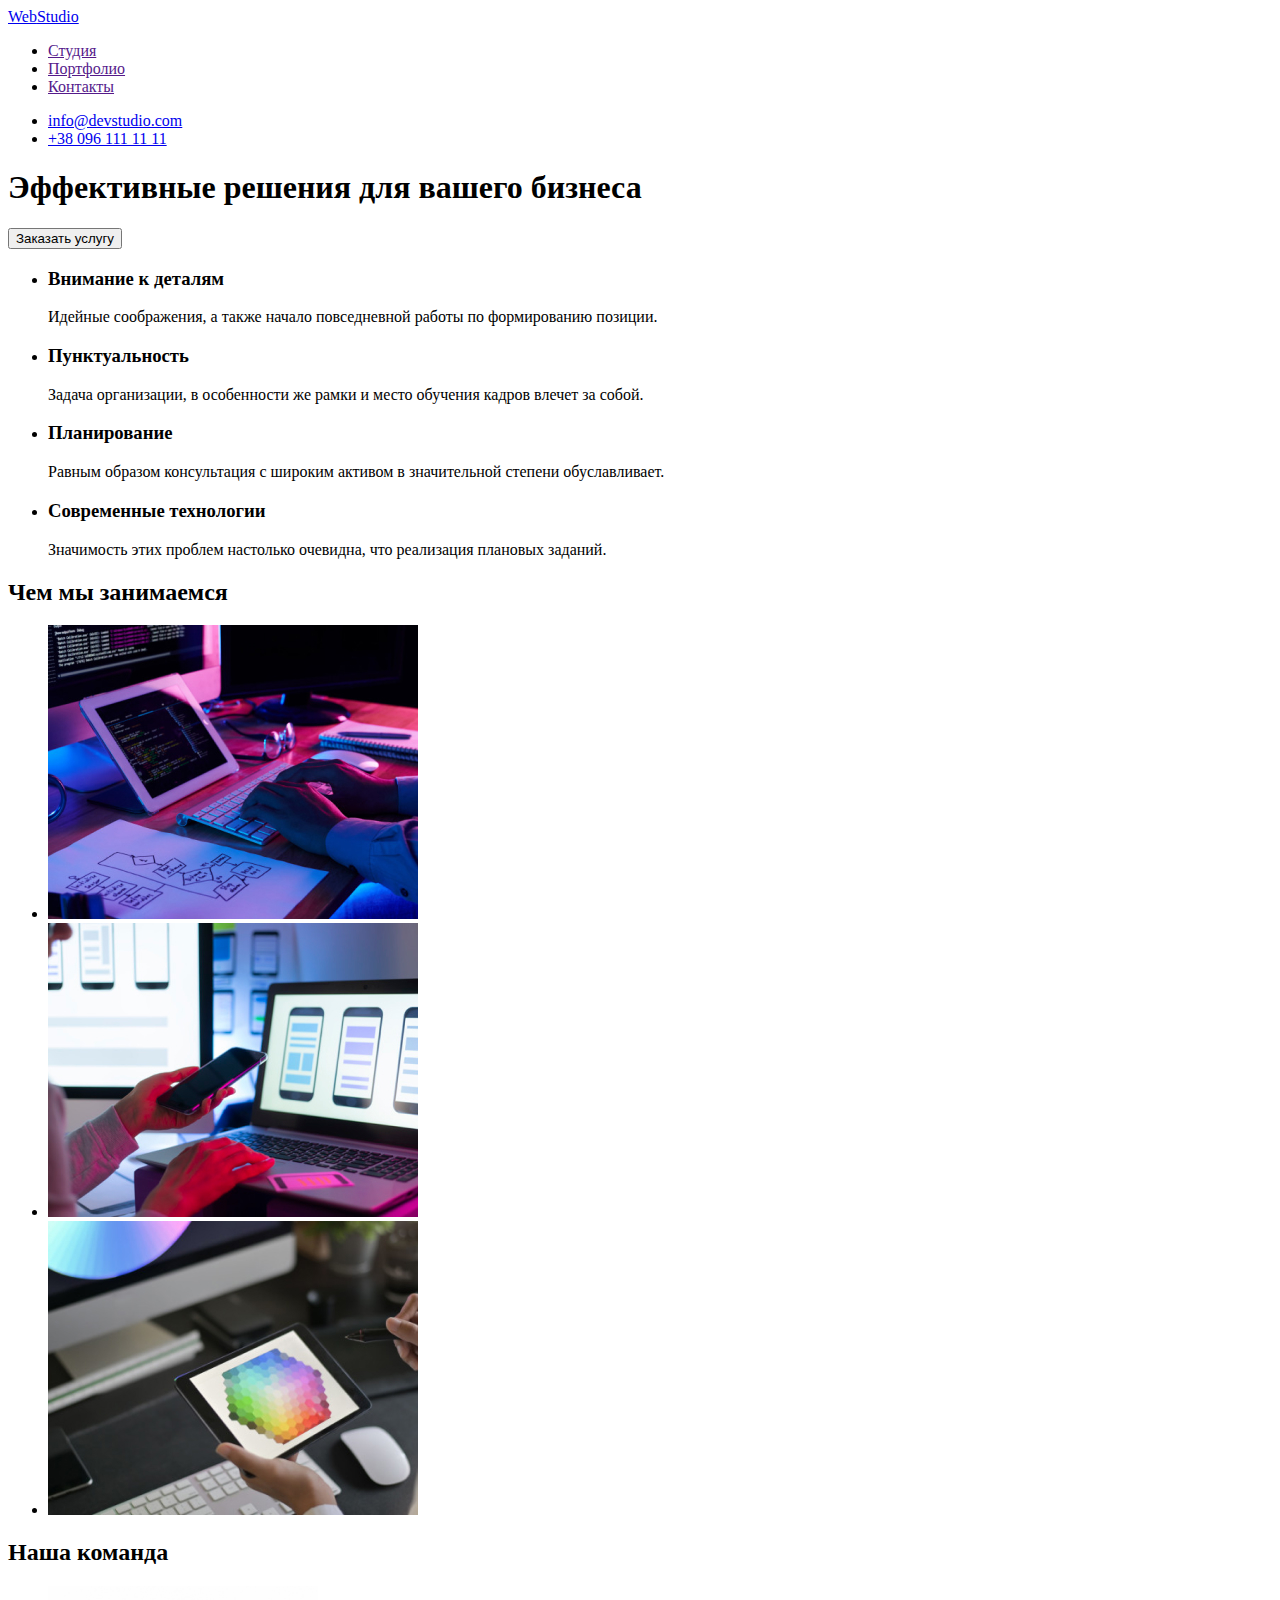
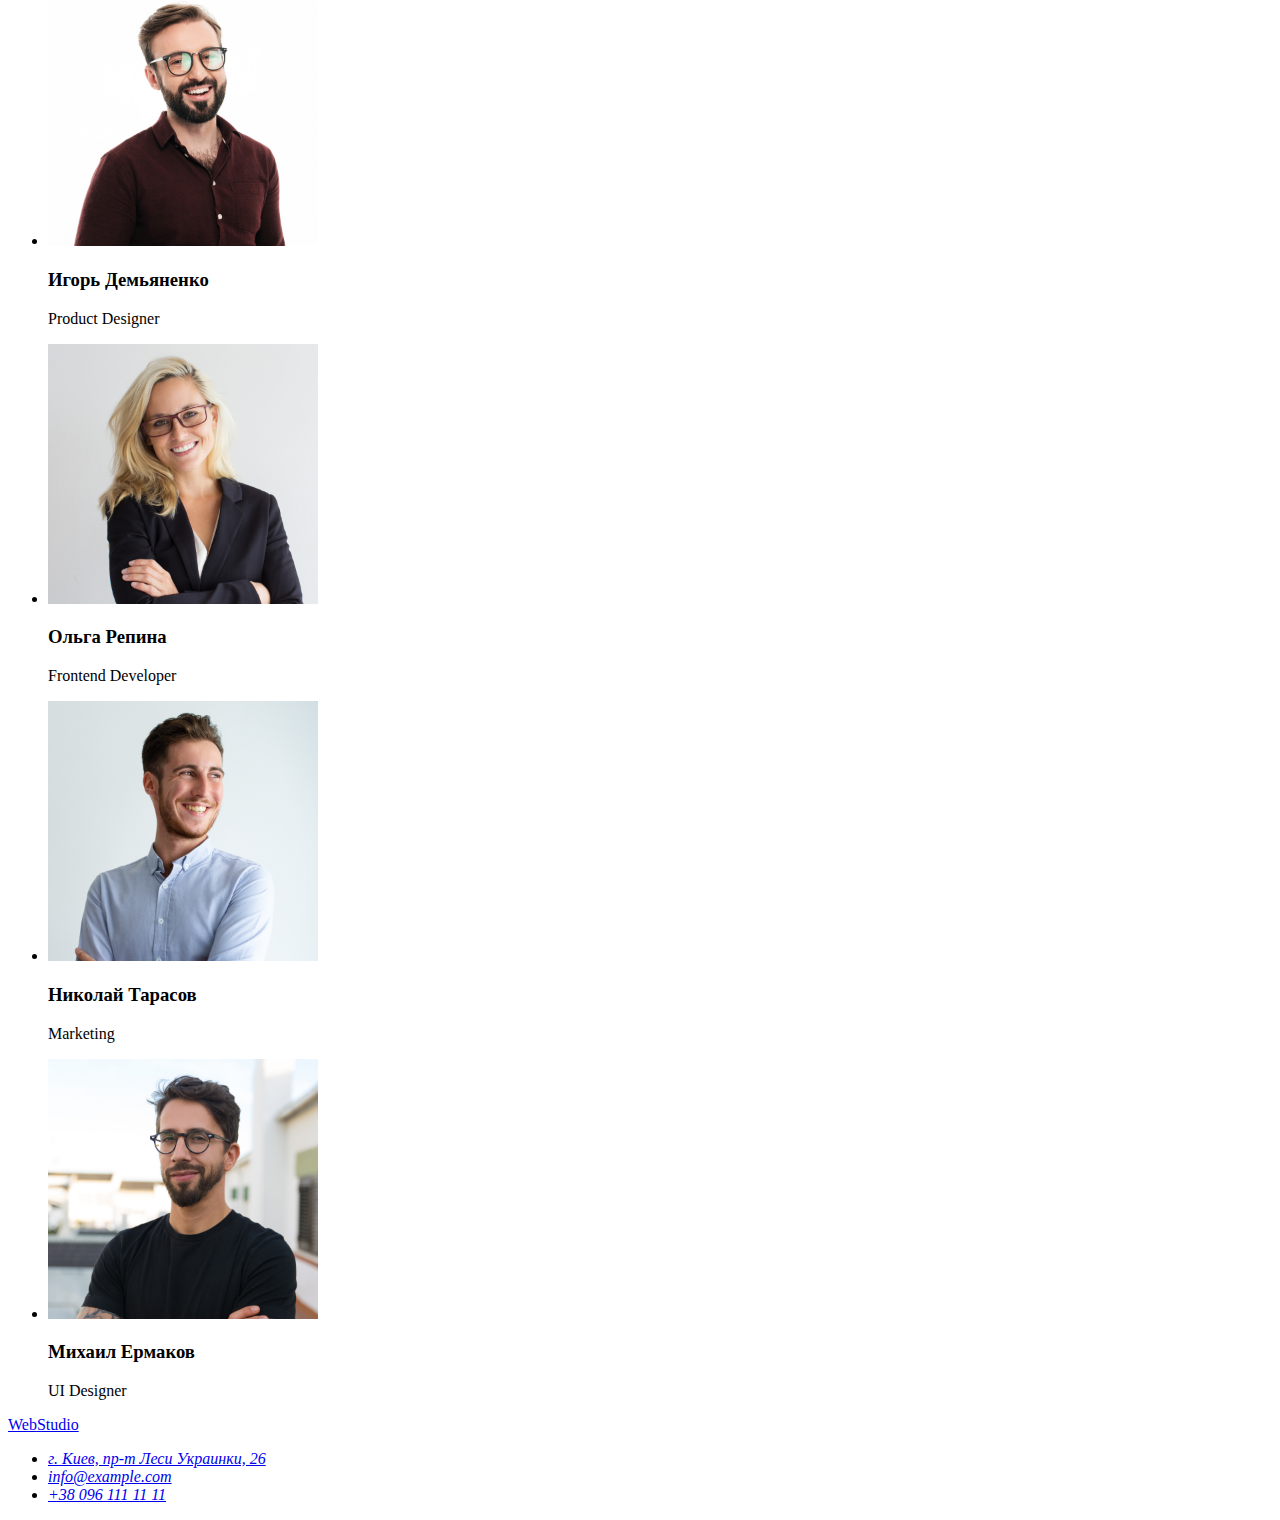
==== index.html @ faac7dc5 "Pre home work2" ====
<!DOCTYPE html>
<html lang="ru">
<head>
    <meta charset="UTF-8">
    <meta name="viewport" content="width=device-width, initial-scale=1.0">
    <title>Document</title>
</head>
<body>
    <header>
        <nav>
            <a href="/" lang="en" class="logopart1">Web<span class="logopart2">Studio</span>
            </a>
            
            <ul>
                <li><a href="">Студия</a></li>
                <li><a href="">Портфолио</a></li>
                <li><a href="">Контакты</a></li> 
            </ul>
        </nav> 
        <ul>  
            <li><a href="mailto:info@devstudio.com" lang="en">  info@devstudio.com </a>
            </li>
            <li><a href="tel:+380961111111">+38 096 111 11 11</a>
            </li>
        </ul>          
    </header>
    
    <main>
    <!--hero-->
        <section>
            <h1>Эффективные решения для вашего бизнеса</h1>
            <button type="button">Заказать услугу</button>
        </section>
    <!--advantages-->
    <section>
        <!--<h2>Наши преимущества</h2>-->
        <ul>
            <li>
                <h3>Внимание к деталям</h3>
                <p>Идейные соображения, а также начало повседневной работы 
                   по формированию позиции.</p>
            </li>
            <li>
                <h3>Пунктуальность</h3>
                <p>Задача организации, в особенности 
                   же рамки и место обучения кадров влечет за собой.</p>
            </li>
            <li>
                <h3>Планирование</h3>
                <p>Равным образом 
                   консультация с широким активом в значительной степени обуславливает.</p>
            </li>
            <li>
                <h3>Современные технологии</h3>
                <p>Значимость этих проблем настолько 
                    очевидна, что реализация плановых заданий.</p>
            </li>
        </ul>
    </section>
    <!--what we do-->
    <section>
        <h2>Чем мы занимаемся</h2>
        <ul>
            <li>
                <img src="./images/whatwedo/writecode.jpg" alt="пишем код" width="370" height="294">
            </li>
            <li>
                <img src="./images/whatwedo/developapp.jpg" alt="разрабатываем приложения" width="370" height="294">
            </li>
            <li>
                <img src="./images/whatwedo/rainbow.jpg" alt="делаем жизнь радужнее" width="370" height="294">
            </li>
        </ul>
    </section>
     <!--team-->
    <section>
        <h2>Наша команда</h2>
        <ul>
            <li>
                    <img src="./images/team/productdesigner.jpg"
                     alt="фотография сотрудника" width="270" height="260">
                    <h3>Игорь Демьяненко</h3>
                    <p lang="en">Product Designer</p> 
            </li>
            <li>
                    <img src="./images/team/frontenddeveloper.jpg"
                     alt="фотография сотрудника" width="270" height="260">
                    <h3>Ольга Репина</h3>
                    <p lang="en">Frontend Developer</p>
            </li>
            <li>
                    <img src="./images/team/marketing.jpg"
                     alt="фотография сотрудника" width="270" height="260">
                    <h3>Николай Тарасов</h3>
                    <p lang="en">Marketing</p>
            </li>
            <li>
                    <img src="./images/team/ui.jpg"
                     alt="фотография сотрудника" width="270" height="260">
                    <h3>Михаил Ермаков</h3>
                    <p>UI Designer</p>
            </li>
        </ul>
    </section>
    </main>
    <!--contacts-->
    <footer>
        <!--<h3>Как с нами связаться</h3>-->
        <a href="/" lang="en" class="logopart1">Web<span class="logopart2">Studio</span>
        </a>
        <address>
            <ul>
                <li>
                    <a href="https://goo.gl/maps/XUvR72vDCjaBUCEy9"  target="_blank" rel="noopener noreferrer">
                    г. Киев, пр-т Леси Украинки, 26</a>
                </li>
                <li><a href="mailto:info@example.com" lang="en">  info@example.com </a>
                </li>
                <li><a href="tel:+380961111111">+38 096 111 11 11</a>
                </li>
            </ul>
        </address>   
    </footer>
</body>
</html>
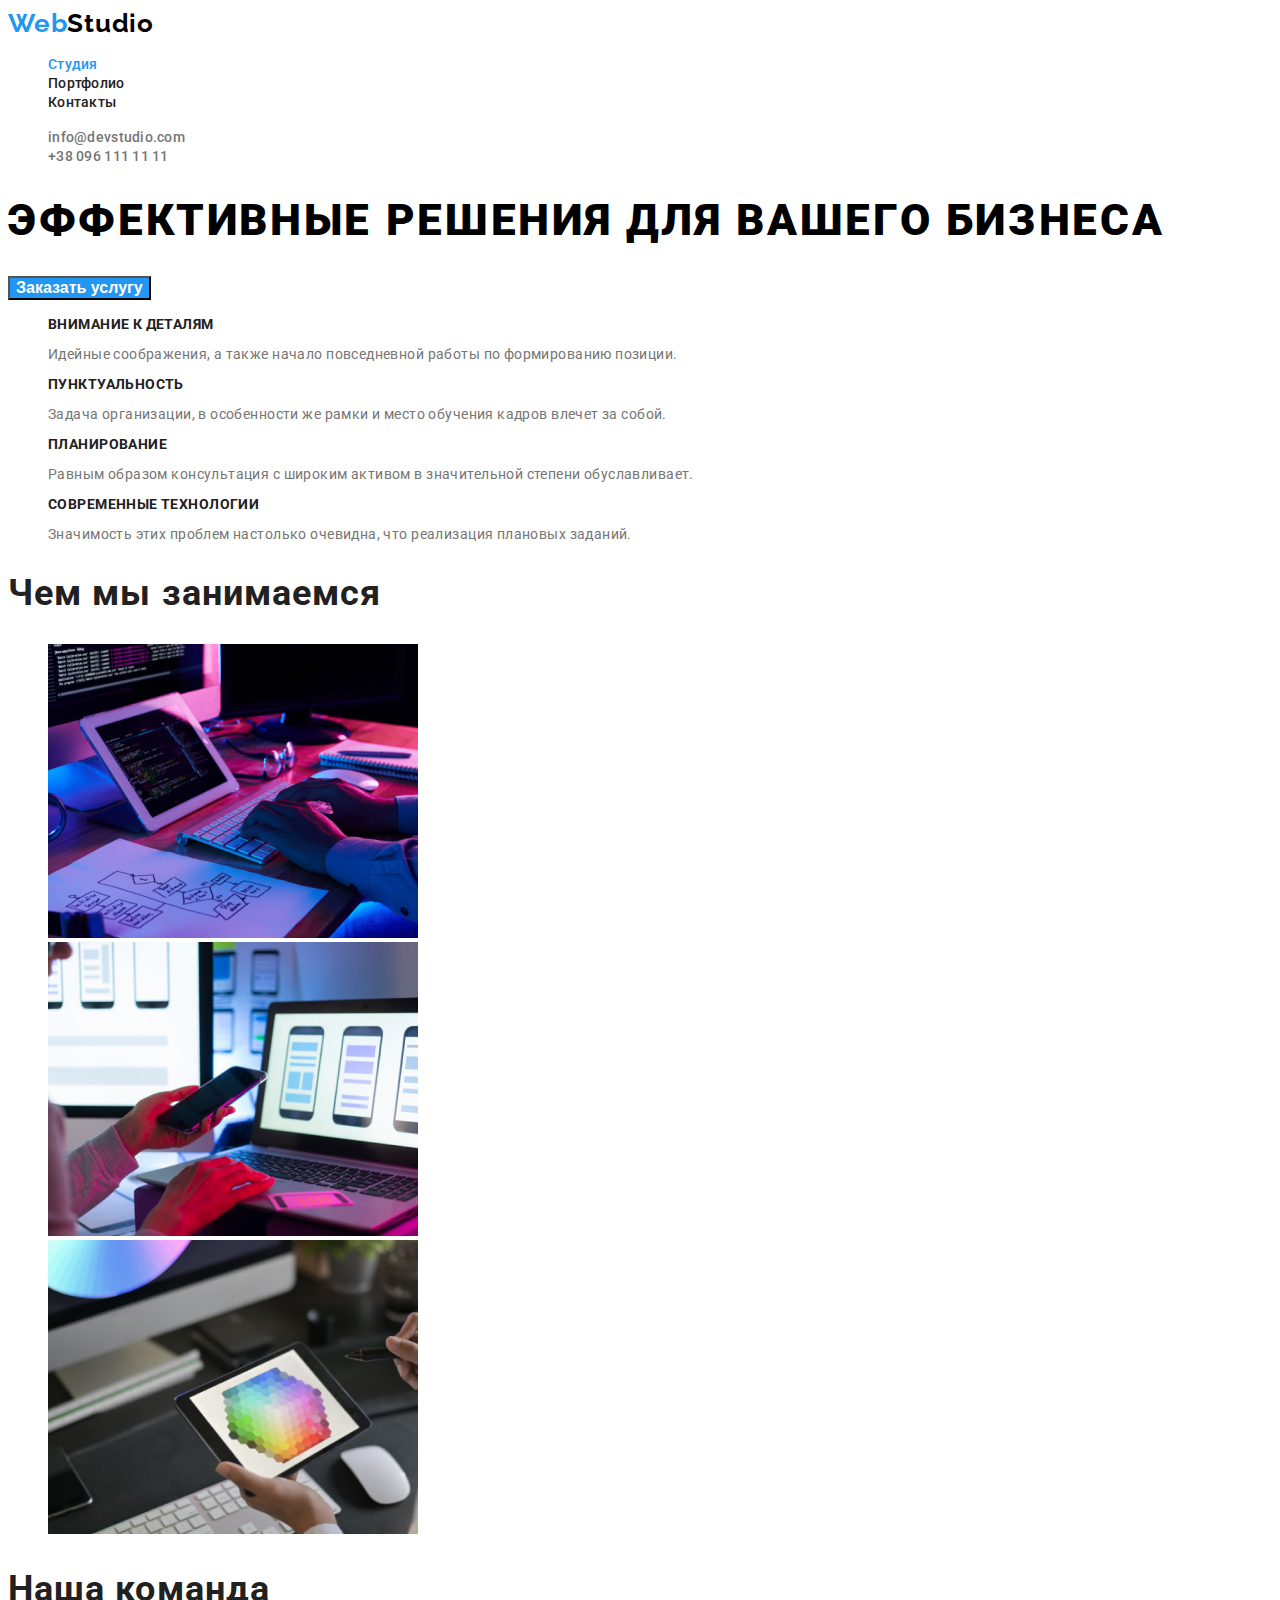
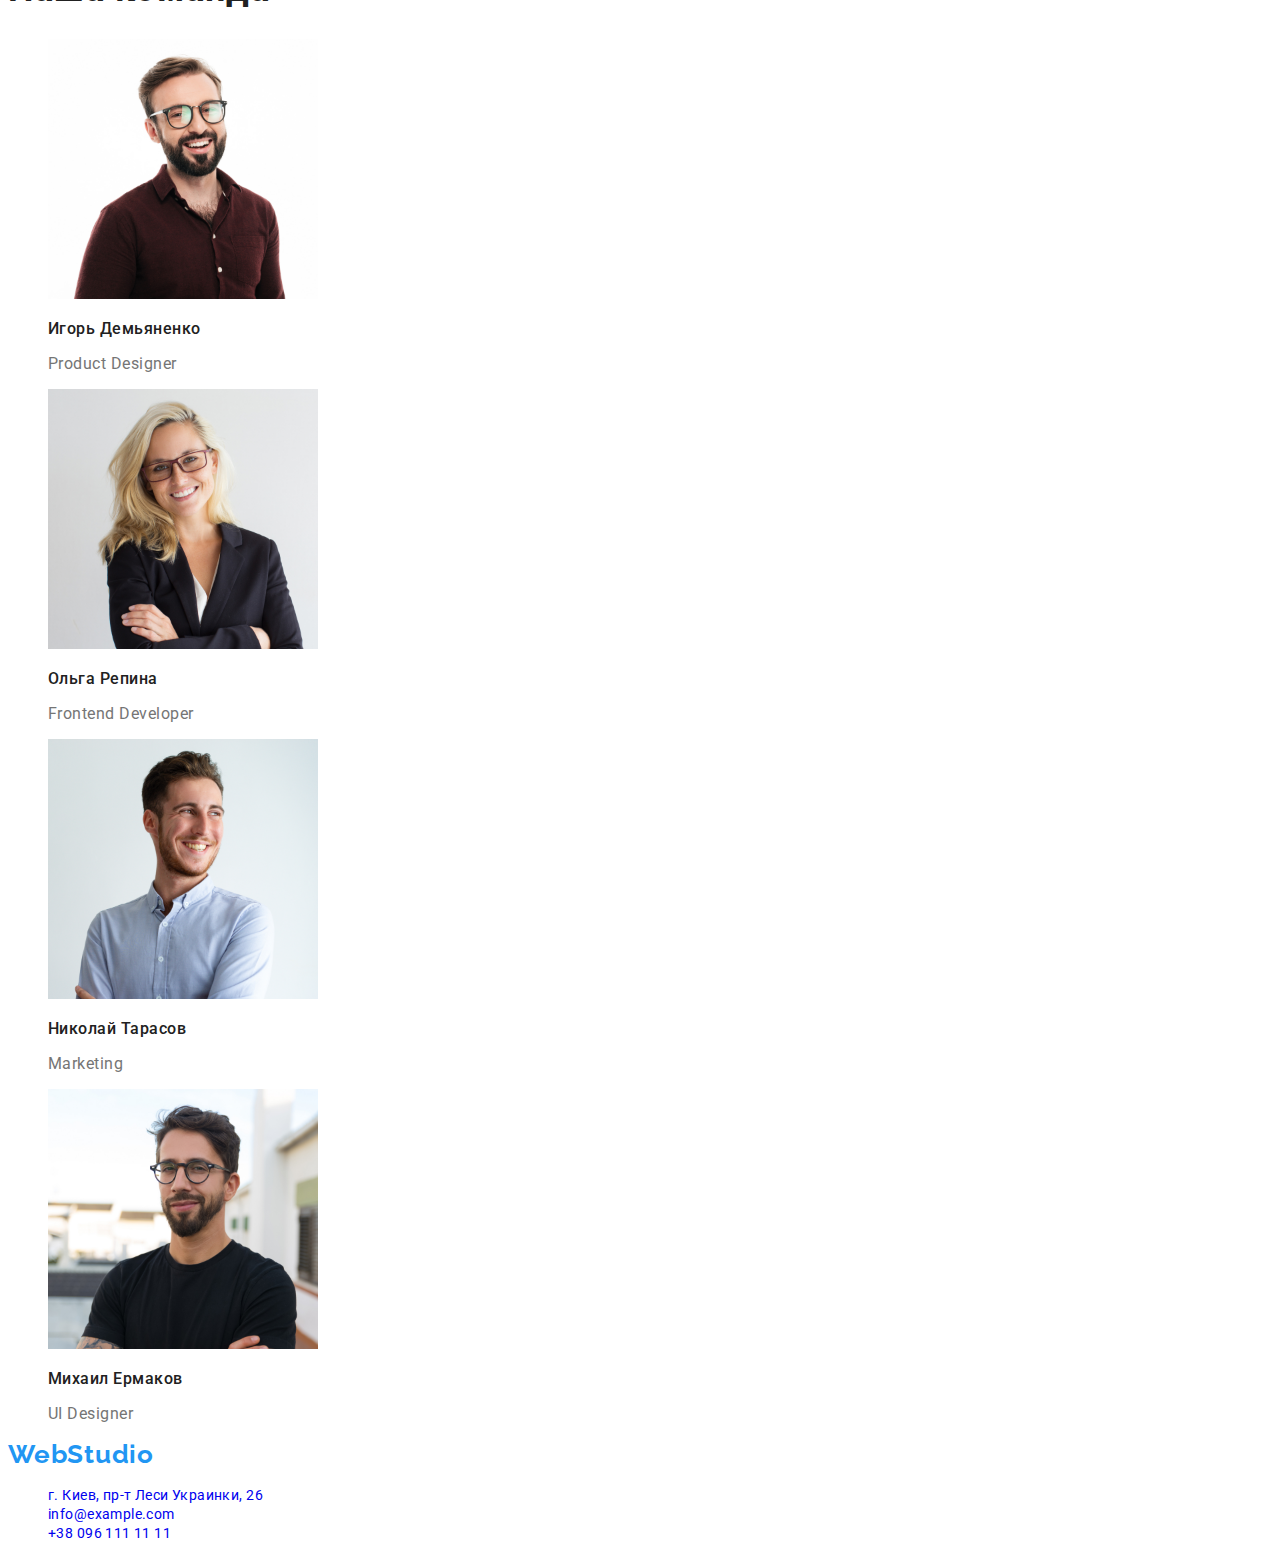
==== commit 3be9e021: "css done" ====
--- a/index.html
+++ b/index.html
@@ -3,120 +3,129 @@
 <head>
     <meta charset="UTF-8">
     <meta name="viewport" content="width=device-width, initial-scale=1.0">
-    <title>Document</title>
+    <title>Главная</title>
+    <link rel="preconnect" href="https://fonts.gstatic.com">
+    <link href="https://fonts.googleapis.com/css2?family=Raleway:wght@700&family=Roboto:wght@400;500;700;900&display=swap" 
+     rel="stylesheet">
+    <link rel="stylesheet" href="https://cdnjs.cloudflare.com/ajax/libs/modern-normalize/1.0.0/modern-normalize.css" 
+    integrity="sha512-Zx6MlUMKSVJoQ+83OwhdILe8cSEsCzfqThJd7J/VA2UrK6Ctj85p+xzqfyuNXE5B1k25uUdmJ2OzItbBy9GHAQ==" crossorigin="anonymous" />
+    <link rel="stylesheet" href="./css/styles.css">
 </head>
 <body>
-    <header>
-        <nav>
-            <a href="/" lang="en" class="logopart1">Web<span class="logopart2">Studio</span>
+    <header class="header">
+        <nav class="navigation">
+            <a href="/" lang="en" class="logopart1 link">Web<span class="header-logopart2 link">Studio</span>
             </a>
             
-            <ul>
-                <li><a href="">Студия</a></li>
-                <li><a href="">Портфолио</a></li>
-                <li><a href="">Контакты</a></li> 
+            <ul class="navigation-list list">
+                <li class="navigation-item">
+                    <a class="navigation-link link active-link" href="">Студия</a></li>
+                <li class="navigation-item">
+                    <a class="navigation-link link" href="./portfolio.html">Портфолио</a></li>
+                <li class="navigation-item">
+                    <a class="navigation-link link" href="">Контакты</a></li> 
             </ul>
         </nav> 
-        <ul>  
-            <li><a href="mailto:info@devstudio.com" lang="en">  info@devstudio.com </a>
+        <ul class="list">  
+            <li><a class="mail-link link" href="mailto:info@devstudio.com" lang="en">  info@devstudio.com </a>
             </li>
-            <li><a href="tel:+380961111111">+38 096 111 11 11</a>
+            <li><a class="tel-link link" href="tel:+380961111111">+38 096 111 11 11</a>
             </li>
         </ul>          
     </header>
     
     <main>
     <!--hero-->
-        <section>
-            <h1>Эффективные решения для вашего бизнеса</h1>
-            <button type="button">Заказать услугу</button>
+        <section class="hero">
+            <h1 class="hero-title">Эффективные решения для вашего бизнеса</h1>
+            <button class="hero-btn" type="button">Заказать услугу</button>
         </section>
     <!--advantages-->
     <section>
-        <!--<h2>Наши преимущества</h2>-->
-        <ul>
-            <li>
-                <h3>Внимание к деталям</h3>
-                <p>Идейные соображения, а также начало повседневной работы 
+        <h2 class="title hidden">Наши преимущества</h2>
+        <ul class="advantages-list list">
+            <li class="advantages-item">
+                <h3 class="advantage-name">Внимание к деталям</h3>
+                <p class="advantage-description">Идейные соображения, а также начало повседневной работы 
                    по формированию позиции.</p>
             </li>
-            <li>
-                <h3>Пунктуальность</h3>
-                <p>Задача организации, в особенности 
+            <li class="advantages-item">
+                <h3 class="advantage-name">Пунктуальность</h3>
+                <p class="advantage-description">Задача организации, в особенности 
                    же рамки и место обучения кадров влечет за собой.</p>
             </li>
-            <li>
-                <h3>Планирование</h3>
-                <p>Равным образом 
+            <li class="advantages-item">
+                <h3 class="advantage-name">Планирование</h3>
+                <p class="advantage-description">Равным образом 
                    консультация с широким активом в значительной степени обуславливает.</p>
             </li>
-            <li>
-                <h3>Современные технологии</h3>
-                <p>Значимость этих проблем настолько 
+            <li class="advantage-item">
+                <h3 class="advantage-name">Современные технологии</h3>
+                <p class="advantage-description">Значимость этих проблем настолько 
                     очевидна, что реализация плановых заданий.</p>
             </li>
         </ul>
     </section>
     <!--what we do-->
     <section>
-        <h2>Чем мы занимаемся</h2>
-        <ul>
-            <li>
-                <img src="./images/whatwedo/writecode.jpg" alt="пишем код" width="370" height="294">
+        <h2 class="title">Чем мы занимаемся</h2>
+        <ul class="doing-list list">
+            <li class="doing-item">
+                <img class="doing-item-img" src="./images/whatwedo/writecode.jpg" alt="пишем код" width="370" height="294">
             </li>
-            <li>
-                <img src="./images/whatwedo/developapp.jpg" alt="разрабатываем приложения" width="370" height="294">
+            <li class="doing-item">
+                <img class="doing-item-img" src="./images/whatwedo/developapp.jpg" alt="разрабатываем приложения" width="370" height="294">
             </li>
-            <li>
-                <img src="./images/whatwedo/rainbow.jpg" alt="делаем жизнь радужнее" width="370" height="294">
+            <li class="doing-item">
+                <img class="doing-item-img" src="./images/whatwedo/rainbow.jpg" alt="делаем жизнь радужнее" width="370" height="294">
             </li>
         </ul>
     </section>
      <!--team-->
     <section>
-        <h2>Наша команда</h2>
-        <ul>
-            <li>
-                    <img src="./images/team/productdesigner.jpg"
+        <h2 class="title">Наша команда</h2>
+        <ul class="worker-list list">
+            <li class="worker-item">
+                    <img class="worker-item-img" src="./images/team/productdesigner.jpg"
                      alt="фотография сотрудника" width="270" height="260">
-                    <h3>Игорь Демьяненко</h3>
-                    <p lang="en">Product Designer</p> 
+                    <h3 class="worker-name">Игорь Демьяненко</h3>
+                    <p class="position-name" lang="en">Product Designer</p> 
             </li>
-            <li>
-                    <img src="./images/team/frontenddeveloper.jpg"
+            <li class="worker-item">
+                    <img class="worker-item-img" src="./images/team/frontenddeveloper.jpg"
                      alt="фотография сотрудника" width="270" height="260">
-                    <h3>Ольга Репина</h3>
-                    <p lang="en">Frontend Developer</p>
+                    <h3 class="worker-name">Ольга Репина</h3>
+                    <p class="position-name" lang="en">Frontend Developer</p>
             </li>
-            <li>
-                    <img src="./images/team/marketing.jpg"
+            <li class="worker-item">
+                    <img class="worker-item-img" src="./images/team/marketing.jpg"
                      alt="фотография сотрудника" width="270" height="260">
-                    <h3>Николай Тарасов</h3>
-                    <p lang="en">Marketing</p>
+                    <h3 class="worker-name">Николай Тарасов</h3>
+                    <p class="position-name" lang="en">Marketing</p>
             </li>
-            <li>
-                    <img src="./images/team/ui.jpg"
+            <li class="worker-item">
+                    <img class="worker-item-img" src="./images/team/ui.jpg"
                      alt="фотография сотрудника" width="270" height="260">
-                    <h3>Михаил Ермаков</h3>
-                    <p>UI Designer</p>
+                    <h3 class="worker-name">Михаил Ермаков</h3>
+                    <p class="position-name">UI Designer</p>
             </li>
         </ul>
     </section>
     </main>
     <!--contacts-->
-    <footer>
-        <!--<h3>Как с нами связаться</h3>-->
-        <a href="/" lang="en" class="logopart1">Web<span class="logopart2">Studio</span>
+    <footer class="footer">
+        <h3 class="hidden">Как с нами связаться</h3>
+        <a href="/" lang="en" class="logopart1 link">Web<span class="footer-logopart2 link">Studio</span>
         </a>
-        <address>
-            <ul>
-                <li>
-                    <a href="https://goo.gl/maps/XUvR72vDCjaBUCEy9"  target="_blank" rel="noopener noreferrer">
+        <address class="address">
+            <ul class="address-list list">
+                <li class="address-item">
+                    <a class="address-link link" href="https://goo.gl/maps/XUvR72vDCjaBUCEy9"  target="_blank" rel="noopener noreferrer">
                     г. Киев, пр-т Леси Украинки, 26</a>
                 </li>
-                <li><a href="mailto:info@example.com" lang="en">  info@example.com </a>
+                <li class="address-item"><a class="footer-mail-link link" href="mailto:info@example.com" lang="en">  info@example.com </a>
                 </li>
-                <li><a href="tel:+380961111111">+38 096 111 11 11</a>
+                <li class="address-item"><a class="footer-tel-link link" href="tel:+380961111111">+38 096 111 11 11</a>
                 </li>
             </ul>
         </address>   
--- a/css/styles.css
+++ b/css/styles.css
@@ -0,0 +1,227 @@
+:root {
+    --main-font: "Roboto", sans-serif; 
+    --secondary-font: "Raleway", sans-serif;
+    --accent-color: #2196F3;
+    --main-color: #212121;
+    --secondary-collor: #757575;
+    --contrast-color: #FFFFFF;
+    --secondblack-color:  #000000;
+    --footer-color: rgba(255, 255, 255, 0.6);
+}
+
+body {  
+    font-family: var(--main-font);    
+}
+.link {
+    text-decoration: none;
+}
+.list {
+    list-style: none;
+    }
+.hidden {
+    display: none;  
+}
+.address {
+    font-style: normal;
+}
+/*====================COMPONENTS===========================*/
+.logopart1 {
+    font-family: var(--secondary-font);
+    font-weight: bold;
+    font-size: 26px;
+    line-height: 1,19;
+    letter-spacing: 0.03em;
+    
+    color: var(--accent-color);
+}
+.title {
+    font-weight: bold;
+    font-size: 36px;
+    line-height: 1,17;
+    letter-spacing: 0.03em;
+    
+    color: var(--main-color);
+    }
+/*====================END COMPONENTS===========================*/
+
+/*====================HEADER===========================*/
+.header-logopart2 {
+    font-family: var(--secondary-font);
+    font-weight: bold;
+    font-size: 26px;
+    line-height: 1,19;
+    letter-spacing: 0.03em;
+    
+    color: var(--secondblack-color);    
+}
+.navigation-link {
+    font-weight: 500;
+    font-size: 14px;
+    line-height: 1,14;
+    letter-spacing: 0.02em;
+    
+    color: var(--main-color);
+}
+.navigation-link:hover,
+.navigation-link:focus {
+    color: var(--accent-color);
+} 
+.active-link {
+    color:var(--accent-color)
+}
+.mail-link {
+    font-weight: 500;
+    font-size: 14px;
+    line-height: 1,14;
+    letter-spacing: 0.02em;
+
+    color: var(--secondary-collor);
+}
+.tel-link {
+    font-weight: 500;
+    font-size: 14px;
+    line-height: 1,14;
+    letter-spacing: 0.02em;
+
+    color: var(--secondary-collor);
+}
+.mail-link:hover,
+.mail-link:focus {
+color: var(--accent-color);
+}
+.tel-link:hover,
+.tel-link:focus {
+color: var(--accent-color);
+}
+/*====================END HEADER===========================*/
+
+/*====================HERO===========================*/
+.hero-title {
+    font-weight: 900;
+    font-size: 44px;
+    line-height: 1,36;
+    letter-spacing: 0.06em;
+    text-transform: uppercase;
+    
+    /*color: var(--contrast-color);*/
+}
+.hero-btn {
+    font-weight: bold;
+    font-size: 16px;
+    line-height: 1,88;
+    cursor: pointer;
+
+    color: var(--contrast-color);
+    background: var(--accent-color);
+}
+/*====================END HERO===========================*/
+
+/*====================ADVANTAGES===========================*/
+.advantage-name {
+    font-weight: bold;
+    font-size: 14px;
+    line-height: 1,14;
+    letter-spacing: 0.03em;
+    text-transform: uppercase;
+    
+    color: var(--main-color);
+}
+.advantage-description {
+    font-size: 14px;
+    line-height: 1,71;
+    letter-spacing: 0.03em;
+
+    color: var(--secondary-collor);
+}
+/*====================END ADVANTAGES===========================*/
+
+/*====================WHAT WE DO===========================*/
+/*====================END WHAT WE DO===========================*/
+
+/*====================TEAM===========================*/
+.worker-name {
+font-weight: 500;
+font-size: 16px;
+line-height: 19px;
+letter-spacing: 0.03em;
+
+color: var(--main-color);
+} 
+.position-name {
+font-weight: normal;
+font-size: 16px;
+line-height: 1,19;
+letter-spacing: 0.03em;
+
+color: var(--secondary-collor);
+}
+/*====================END TEAM===========================*/
+/*====================FOOTER===========================*/
+.footer-logopart2 {
+    font-family: var(--secondary-font);
+    font-weight: bold;
+    font-size: 26px;
+    line-height: 1,19;
+    letter-spacing: 0.03em
+    /*color: var(--contrast-color);*/
+}
+.address-link {
+font-weight: normal;
+font-size: 14px;
+line-height: 1,71;
+letter-spacing: 0.03em;
+
+/*color: var(--contrast-color);*/
+}
+.footer-mail-link,
+.footer-tel-link 
+ {
+    font-family:var(--main-font);
+    font-weight: normal;
+    font-size: 14px;
+    line-height: 1,71;
+    letter-spacing: 0.03em;
+    
+    /*color:var(--footer-color);*/
+}
+/*====================END FOOTER===========================*/
+
+/*====================PROJECT SELECTOR===========================*/
+.selector-btn {
+    font-family: var(--main-font);
+    font-weight: 500;
+    font-size: 16px;
+    line-height: 1,63;
+    letter-spacing: 0.03em;
+    
+    color: var(--main-color);
+}
+
+.selector-btn:hover,
+.selector-btn:focus {
+    color: var(--contrast-color);
+    background: var(--accent-color);
+}
+/*====================END PROJECT SELECTOR===========================*/
+
+/*====================PROJECT EXAMPLES===========================*/
+
+.project-name {
+    font-family: var(--main-font);
+    font-weight: bold;
+    font-size: 18px;
+    line-height: 2;
+    letter-spacing: 0.06em;
+    
+    color: var(--main-color);  
+}
+.project-type {
+    font-family: Roboto;
+    font-weight: normal;
+    font-size: 16px;
+    line-height: 1,8;
+    letter-spacing: 0.03em;
+
+    color: var(--secondary-collor);
+}
+/*====================END PROJECT EXAMPLES===========================*/